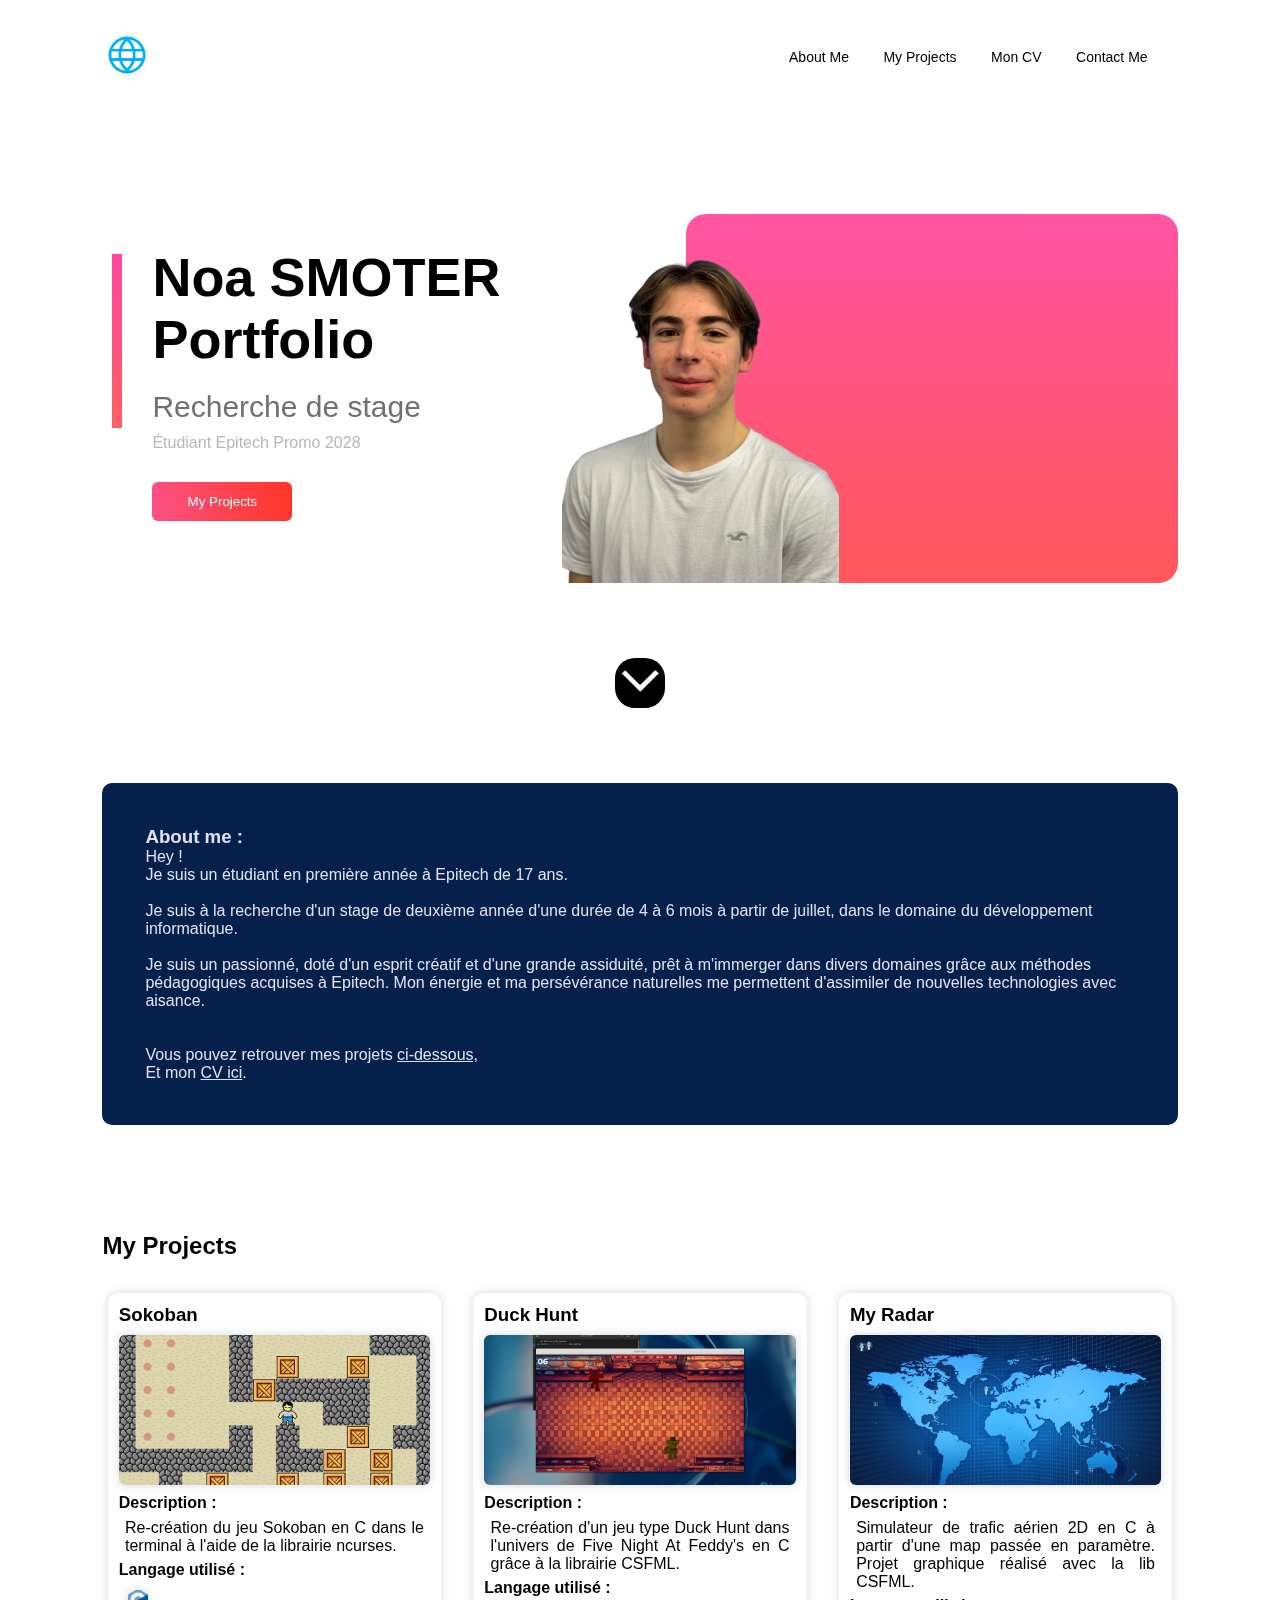
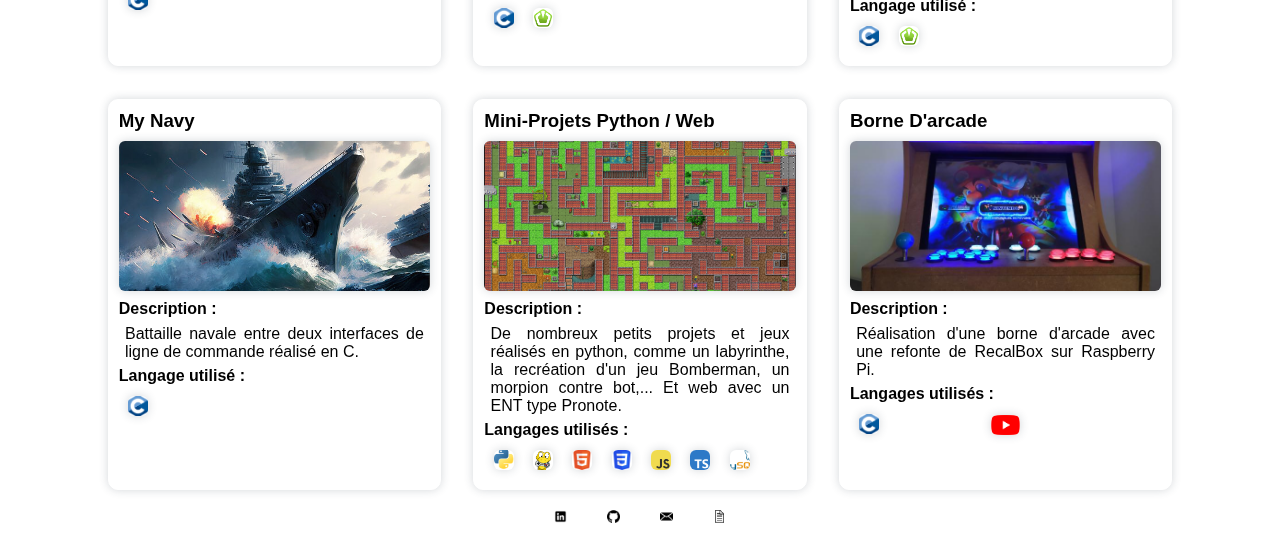
==== index.html @ a16a9218 "[Fix] - toggle onscroll" ====
<!DOCTYPE html>
<html lang="fr">
<head>
	<meta charset="utf-8">
    <link rel="icon" href="./assets/icons/icon.png">
    <title>Noa Smoter</title>
    <script src="./src/script.js" defer></script>
    <link rel="stylesheet" href="./src/style.css">
    <link rel="stylesheet" href="./src/projects.css" />
	<meta name="viewport" content="width=device-width, initial-scale=1">
</head>
<body onresize="resize()" onscroll="toggler()">
	<div class="container">
		<div class="navbar">
			<a href="index.html"><img src="./assets/icons/icon.png" class="icon" alt="icon logo nerzouille webpage"></a>
			<nav>
				<ul id="menu">
					<li><a href="#me" onclick="toggle()">About Me</a></li>
					<li><a href="#projects" onclick="toggle()">My Projects</a></li>
					<li><a href="./assets/ME/CV - Noa SMOTER.pdf" target="_blank">Mon CV</a></li>
					<li><a href="src/contact_me.html" onclick="toggle()">Contact Me</a></li>
				</ul>
			</nav>
			<img src="./assets/icons/menu.png" class="menu" id="icon-menu" alt="toggle menu icon" onclick="toggle()">
		</div>

		<div class="darker" id="dark" onclick="toggle()"></div>

		<div class="row">
			<div class="col-1" id="profile">
				<h2 class="name">Noa SMOTER<br>Portfolio</h2>
				<h3>Recherche de stage</h3>
				<p>Étudiant Epitech Promo 2028</p>
				<button type="button"><a href="#projects">My Projects </a><a href="#projects"><img src="./assets/arrow.png"></a></button>
			</div>
			<div class="col-2" id="my_pp">
        		<img src="./assets/ME/pp.png" alt="Noa Picture" class="profile_image" alt="Nerzouille Profile Picture">
        		<div class="color-rect"></div>
			</div>
		</div>

		<a href="#me" class="my_arrow"><img src="./assets/arrow.png"></a>

		<div class="about_me" id="me">
			<a href="#me"><h3>About me :</h3></a>
			<p>Hey !<br>Je suis un étudiant en première année à Epitech de 17 ans.
				<br><br>Je suis à la recherche d'un stage de deuxième année d'une durée de 4 à 6 mois à partir de juillet, dans le domaine du développement informatique.
				<br><br>Je suis un passionné, doté d'un esprit créatif et d'une grande assiduité, prêt à m'immerger dans divers domaines grâce aux méthodes pédagogiques acquises à Epitech.
				Mon énergie et ma persévérance naturelles me permettent d'assimiler de nouvelles technologies avec aisance. <br><br><br>Vous pouvez retrouver mes projets <a href="#projects" class="cv_dest">ci-dessous,</a>
				<br>Et mon <a href="./assets/ME/CV - Noa SMOTER.pdf" target="_blank" class="cv_dest">CV ici</a>.</a></p>
		</div>

		<a href="#projects"><h2>My Projects</h2></a>
		<div class="projects" id="projects">
			<div class="card">
				<h3>Sokoban</h3>
				<img src="./assets/sokoban.jpg" alt="image projet: nom projet" class="ext">
				<div class="card-info">
					<h4 class="wlang">Description :</h4>
					<p>Re-création du jeu Sokoban en C dans le terminal à l'aide de la librairie ncurses.</p>
					<h4 class="wlang">Langage utilisé :</h4>
					<div class="lang">
						<img src="./assets/icons/c.png">
						<a class="git" target="_blank" href="https://github.com/Nerzouille/my_navy"><img src="./assets/icons/git.png"></a>
					</div>
					<div class="lang">
					</div>
				</div>
			</div>
			<div class="card">
				<h3>Duck Hunt</h3>
				<img src="./assets/duck.png" alt="image projet: nom projet" class="ext">
				<div class="card-info">
					<h4 class="wlang">Description :</h4>
					<p>Re-création d'un jeu type Duck Hunt dans l'univers de Five Night At Feddy's en C grâce à la librairie CSFML.</p>
					<h4 class="wlang">Langage utilisé :</h4>
					<div class="lang">
						<img src="./assets/icons/c.png">
						<img src="./assets/icons/csfml.png">
						<a class="git" target="_blank" href="https://github.com/Nerzouille/my_navy"><img src="./assets/icons/git.png"></a>
					</div>
				</div>
			</div>
			<div class="card">
				<h3>My Radar</h3>
				<img src="./assets/planes.png" alt="image projet: nom projet" class="ext">
				<div class="card-info">
					<h4 class="wlang">Description :</h4>
					<p>Simulateur de trafic aérien 2D en C à partir d'une map passée en paramètre. Projet graphique réalisé avec la lib CSFML.</main></main></p>
					<h4 class="wlang">Langage utilisé :</h4>
					<div class="lang">
						<img src="./assets/icons/c.png">
						<img src="./assets/icons/csfml.png">
						<a class="git" target="_blank" href="https://github.com/Nerzouille/my_navy"><img src="./assets/icons/git.png"></a>
					</div>
				</div>
			</div>
			<div class="card">
				<h3>My Navy</h3>
				<img src="./assets/mynavy.jpg" alt="image projet: nom projet" class="ext">
				<div class="card-info">
					<h4 class="wlang">Description :</h4>
					<p>Battaille navale entre deux interfaces de ligne de commande réalisé en C.</p>
					<h4 class="wlang">Langage utilisé :</h4>
					<div class="lang">
						<img src="./assets/icons/c.png">
						<a class="git" target="_blank" href="https://github.com/Nerzouille/my_navy"><img src="./assets/icons/git.png"></a>
					</div>
				</div>
			</div>
			<div class="card">
				<h3>Mini-Projets Python / Web</h3>
				<img src="./assets/lab.png" alt="image projet: nom projet" class="ext">
				<div class="card-info">
					<h4 class="wlang">Description :</h4>
					<p>De nombreux petits projets et jeux réalisés en python, comme un labyrinthe, la recréation d'un jeu Bomberman, un morpion contre bot,...
						Et web avec un ENT type Pronote.</p>
					<h4 class="wlang">Langages utilisés :</h4>
					<div class="lang">
						<img src="./assets/icons/python.webp">
						<img src="./assets/icons/pyg.png">
						<img src="./assets/icons/html.png">
						<img src="./assets/icons/css.png">
						<img src="./assets/icons/js.png">
						<img src="./assets/icons/ts.png">
						<img src="./assets/icons/msql.png">
					</div>
				</div>
			</div>
			<div class="card">
				<h3>Borne D'arcade</h3>
				<img src="./assets/bb2.png" alt="image projet: nom projet" class="ext">
				<div class="card-info">
					<h4 class="wlang">Description :</h4>
					<p>Réalisation d'une borne d'arcade avec une refonte de RecalBox sur Raspberry Pi.</p>
					<h4 class="wlang">Langages utilisés :</h4>
					<div class="lang">
						<img src="./assets/icons/c.png">
					</div>
					<div class="vid">
						<a target="_blank" href="https://youtu.be/u73D7V7Uk58"><img class="vidlink" src="./assets/icons/ytb.png"></a>
					</div>
				</div>
			</div>
		</div>


		<div class="links">
			<a href="https://www.linkedin.com/in/noa-smoter/" target="_blank"><img src="./assets/icons/in.png" alt="linkedin icon"></a>
			<a href="https://github.com/Nerzouille" target="_blank"><img src="./assets/icons/git.png" alt="github icon"></a>
			<a href="mailto:noa.smoter@epitech.eu"><img src="./assets/icons/email.png" alt="email icon"></a>
			<a href="./assets/ME/CV - Noa SMOTER.pdf" target="_blank"><img src="./assets/icons/doc.png" alt="cv icon"></a>
		</div>
	</div>
</body>
</html>
---- src/style.css ----
* {
    margin: 0;
    padding: 0;
    font-family: Arial,sans-serif;
    scroll-behavior: smooth;
}

.container {
    width: 100%;
    min-height: 100vh;
    padding-left: 8%;
    padding-right: 8%;
    box-sizing: border-box;
    overflow: hidden;
}

.navbar {
    width: 100%;
    display: flex;
    align-items: center;
}

.icon {
    width: 50px;
    cursor: pointer;
    margin: 30px 0;
}
.menu {
    width: 25px;
    cursor: pointer;
    display: none;
}

nav {
    flex-grow: 1;
    text-align: right;
}
nav ul li {
    list-style: none;
    display: inline-block;
    margin-right: 30px;
}
nav ul li a {
    text-decoration: none;
    color : #000;
    font-size: 14px;
}
nav ul li a:hover {
    color : #ff5ea2;
}

.row {
    display: flex;
    justify-content: space-between;
    align-items: center;
    margin: 100px 0 50px;
}

.col-1 {
    flex-basis: 40%;
    position: relative;
    margin-left: 50px;
}
.col-1 h2 {
    font-size: 54px;
}
.col-1 h3 {
    font-size: 30px;
    color: #707070;
    font-weight: 100;
    margin: 20px 0 10px;
}
.col-1 p {
    font-size: 16px;
    color: #b7b7b7;
    font-weight: 100;
}
button {
    margin: 30px 0;
    width: 140px;
    border: 0;
    padding: 12px 12px;
    outline: none;
    color: #fff;
    background: linear-gradient(to right, #fb5283, #ff3527);
    border-radius: 6px;
    cursor: pointer;
    transition: width 0.25s;
}
button a {
    color: #fff;
    text-decoration: none;
}
button a:hover {
    color: #fff;
    text-decoration: none;
}
button img{
    height: 15px;
    display: none;
}
button:hover img {
    display: block;
}
button:hover {
    width: 170px;
    display: flex;
    align-items: center;
    justify-content: space-between;
}
.col-1::after {
    content: '';
    width: 10px;
    height: 57%;
    background: linear-gradient(#ff469f, #ff6062);
    position: absolute;
    left: -40px;
    top: 8px;
}

.col-2 {
    position: relative;
    flex-basis: 60%;
    display: flex;
    align-items: center;
}

.col-2 .profile_image{
    max-height: 30%;
    max-width: 45%;
}
.color-rect {
    position: absolute;
    right: 0;
    top: 0;
    background: linear-gradient(#ff54a2, #ff575a);
    border-radius: 20px;
    height: 100%;
    width: 80%;
    z-index: -1;
}

.my_arrow img {
    display: block;
    margin: 75px auto;
    height: 50px;
    width: 50px;
    background: fixed 100px black;
    border-radius: 20px;
}

.links img {
    height: 13px;
    margin: 20px;
    cursor: pointer;
}

.links {
    display: flex;
    justify-content: center;
}

.about_me {
    margin: 3% 0 10% 0;
    padding: 4%;
    border-radius: 10px;
    background-color: #05204A;
    color: #E1E2EF;
}
.about_me a {
    color: #E1E2EF;
}
.cv_dest {
    text-decoration: underline;
}
.cv_dest:hover {
    color: #fb5283;
}


#dark {
    position: fixed;
    min-height: 100%;
    width: 100%;
    opacity: 78%;
    top: 75px;
    right: 0;
    z-index: -10;
    transition: 0.25s;
}

@media screen and (max-width: 700px) {

    .navbar {
        width: 100%;
        display: flex;
        align-items: center;
    }

    .icon {
        width: 40px;
    }

    nav {
        text-align: left;
    }
    nav ul {
        min-height: 100%;
        width: 100%;
        background: linear-gradient(#fc0a7e, #ff575a);
        position: fixed;
        top: 75px;
        right: 0;
        z-index: 15;
    }
    nav ul li {
        display:flex;
        margin-top: 10px;
        margin-left: 5%;
        margin-bottom: 10px;
    }
    nav ul li a {
        color: #fff;
    }
    .menu {
        display: block;
    }
    #menu {
        overflow: hidden;
        transition: 0.25s;
    }

    .row {
        flex-direction: column-reverse;
        margin: 50px 0;
    }

    .col-2 {
        flex-direction: column;
        flex-basis: 100%;
        margin-bottom: 50px;
    }
    .col-2 .profile_image {
        max-width: 60%;
    }
    .color-rect {
        top: 10%;
        border-radius: 15px;
        height: 68%;
        width: 150%;
        transform: translateX(75px);
    }


    .my_arrow{
        display: none;
    }
    .about_me {
        margin-top: 80px;
        margin-bottom: 60px;
    }
}
---- src/projects.css ----
.projects {
    display: flex;
    flex-wrap: wrap;
    justify-content: center;
    gap: 3%;
}

a {
    color: black;
    text-decoration: none;
}

.card {
    margin-top: 3%;
    min-width: 200px;
    width: 31%;
    background-color: #FFFFFF;
    border: 1px solid #FFFFFF;
    padding: 10px;
    text-align: justify;
    text-justify: auto;
    border-radius: 10px;
    box-sizing: border-box;
    box-shadow: 0 0 10px rgba(39, 57, 70, 0.2);
}

.card img {
    display: block;
    margin-left: auto;
    margin-right: auto;
    margin-top: 3%;
    margin-bottom: 3%;
    object-fit: cover;
    width: 100%;
    height: 150px;
    border-radius: 6px;
    box-shadow: 0 0 10px rgba(39, 57, 70, 0.2);
    transition: 0.25s;
}

.card p {
    margin: 2%;
}

.card:hover .ext {
    border-radius: 0;
    height: 165px;
    /* width: 90%; */
}

h4 {
    margin-top: 2px;
}

.lang {
    margin-top: 2px;
    display: flex;
    flex-wrap: wrap;
}

.lang img {
    display: flex;
    width: 20px;
    height: 20px;
    margin-left: 3%;
    margin-right: 10px;
}

.git {
    opacity: 0;
    margin-top: auto;
    margin-right: 3%;
    margin-left: auto;
    margin-bottom: auto;
    transition: 0.25s;
}

.YT {
    margin-top: 10px;
}

.vid .vidlink {
    margin-top: 2px;
    justify-content: flex-start;
    aspect-ratio: auto;
    height: 20px;
    width: auto;
    transform: translateY(-30px);
}

.card:hover .git {
    display: flex;
    opacity: 100%;
}

.card:hover .vid .vidlink {
    height: 40px;
    transform: translateY(0px);
}

@media screen and (max-width: 700px) {

    .card {
        width: 100%;
        padding: 20px   ;
    }

    .git {
        opacity: 100%;
    }
}
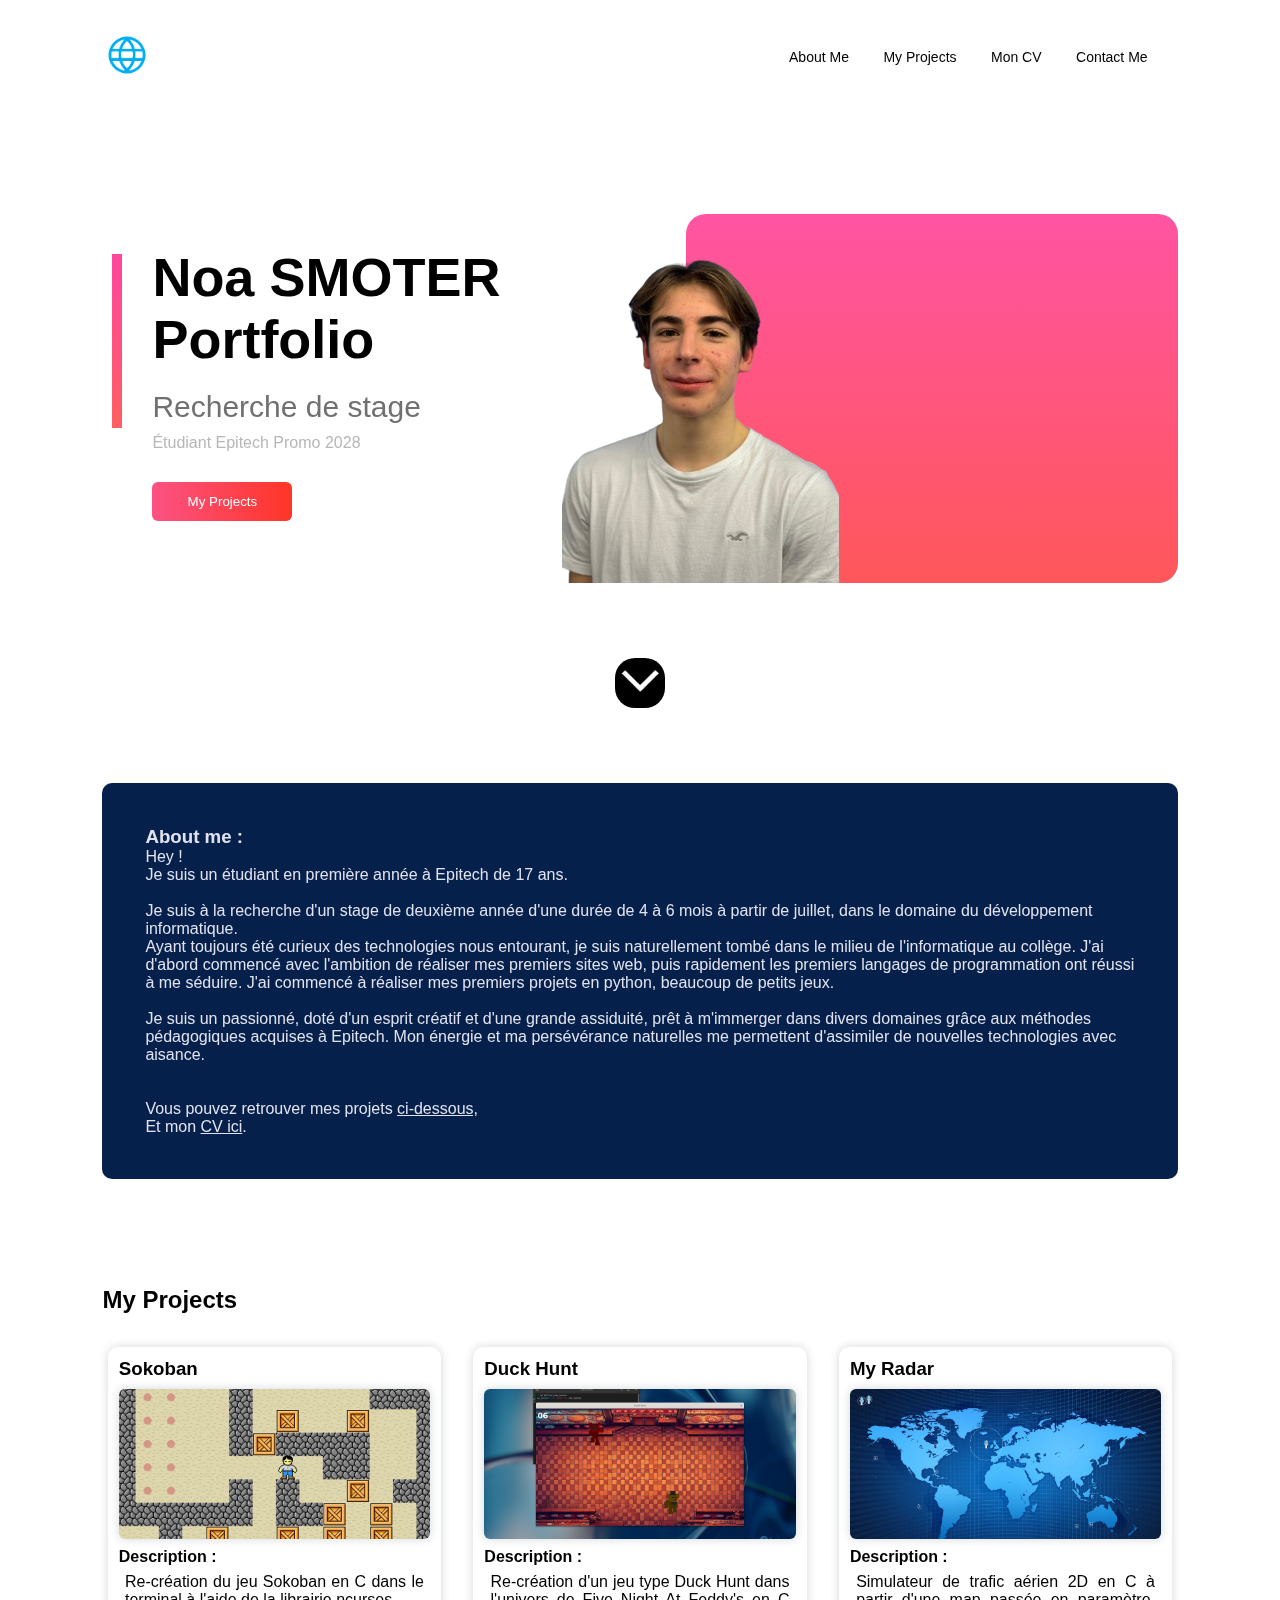
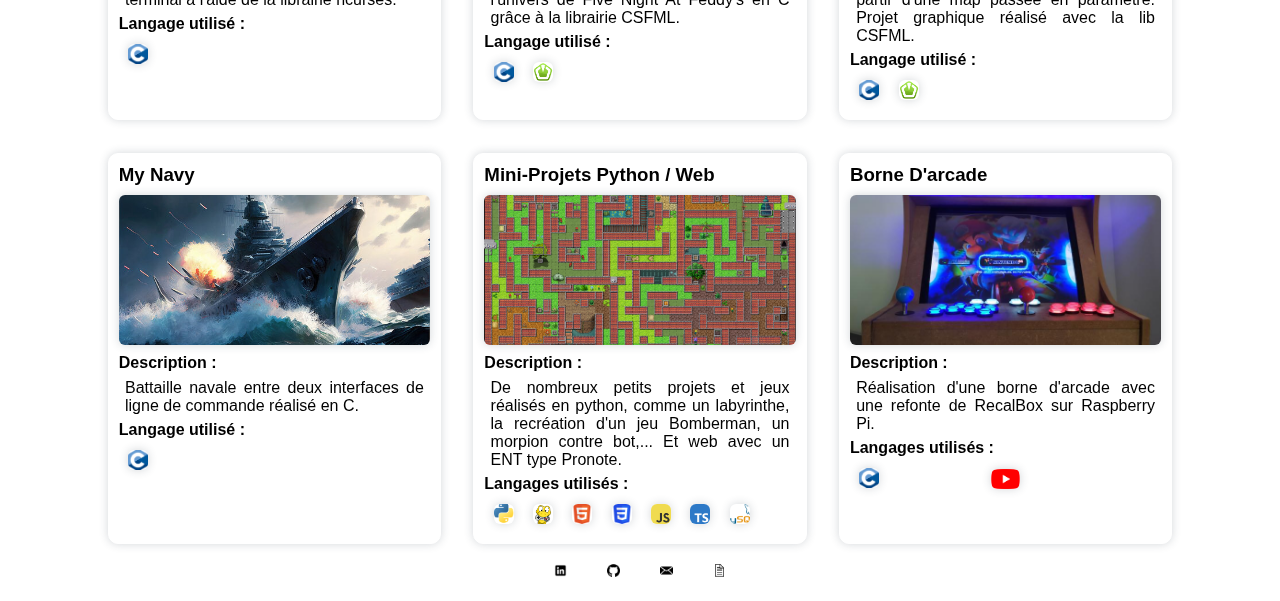
==== commit 788c7850: "Update about me.html" ====
--- a/index.html
+++ b/index.html
@@ -15,10 +15,10 @@
 			<a href="index.html"><img src="./assets/icons/icon.png" class="icon" alt="icon logo nerzouille webpage"></a>
 			<nav>
 				<ul id="menu">
-					<li><a href="#me" onclick="toggle()">About Me</a></li>
-					<li><a href="#projects" onclick="toggle()">My Projects</a></li>
+					<li><a href="#me" onclick="toggler()">About Me</a></li>
+					<li><a href="#projects" onclick="toggler()">My Projects</a></li>
 					<li><a href="./assets/ME/CV - Noa SMOTER.pdf" target="_blank">Mon CV</a></li>
-					<li><a href="src/contact_me.html" onclick="toggle()">Contact Me</a></li>
+					<li><a href="src/contact_me.html" onclick="toggler()">Contact Me</a></li>
 				</ul>
 			</nav>
 			<img src="./assets/icons/menu.png" class="menu" id="icon-menu" alt="toggle menu icon" onclick="toggle()">
@@ -45,6 +45,8 @@
 			<a href="#me"><h3>About me :</h3></a>
 			<p>Hey !<br>Je suis un étudiant en première année à Epitech de 17 ans.
 				<br><br>Je suis à la recherche d'un stage de deuxième année d'une durée de 4 à 6 mois à partir de juillet, dans le domaine du développement informatique.
+				<br>Ayant toujours été curieux des technologies nous entourant, je suis naturellement tombé dans le milieu de l'informatique au collège. J'ai d'abord commencé avec l'ambition de réaliser mes premiers sites web,
+				 puis rapidement les premiers langages de programmation ont réussi à me séduire. J'ai commencé à réaliser mes premiers projets en python, beaucoup de petits jeux.
 				<br><br>Je suis un passionné, doté d'un esprit créatif et d'une grande assiduité, prêt à m'immerger dans divers domaines grâce aux méthodes pédagogiques acquises à Epitech.
 				Mon énergie et ma persévérance naturelles me permettent d'assimiler de nouvelles technologies avec aisance. <br><br><br>Vous pouvez retrouver mes projets <a href="#projects" class="cv_dest">ci-dessous,</a>
 				<br>Et mon <a href="./assets/ME/CV - Noa SMOTER.pdf" target="_blank" class="cv_dest">CV ici</a>.</a></p>
@@ -61,7 +63,7 @@
 					<h4 class="wlang">Langage utilisé :</h4>
 					<div class="lang">
 						<img src="./assets/icons/c.png">
-						<a class="git" target="_blank" href="https://github.com/Nerzouille/my_navy"><img src="./assets/icons/git.png"></a>
+						<a class="git" target="_blank" href="https://github.com/Nerzouille/my_sokoban"><img src="./assets/icons/git.png"></a>
 					</div>
 					<div class="lang">
 					</div>
@@ -77,7 +79,7 @@
 					<div class="lang">
 						<img src="./assets/icons/c.png">
 						<img src="./assets/icons/csfml.png">
-						<a class="git" target="_blank" href="https://github.com/Nerzouille/my_navy"><img src="./assets/icons/git.png"></a>
+						<a class="git" target="_blank" href="https://github.com/Nerzouille/my_hunter"><img src="./assets/icons/git.png"></a>
 					</div>
 				</div>
 			</div>
@@ -91,7 +93,7 @@
 					<div class="lang">
 						<img src="./assets/icons/c.png">
 						<img src="./assets/icons/csfml.png">
-						<a class="git" target="_blank" href="https://github.com/Nerzouille/my_navy"><img src="./assets/icons/git.png"></a>
+						<a class="git" target="_blank" href="https://github.com/Nerzouille/my_radar"><img src="./assets/icons/git.png"></a>
 					</div>
 				</div>
 			</div>
@@ -153,4 +155,4 @@
 		</div>
 	</div>
 </body>
-</html>+</html>
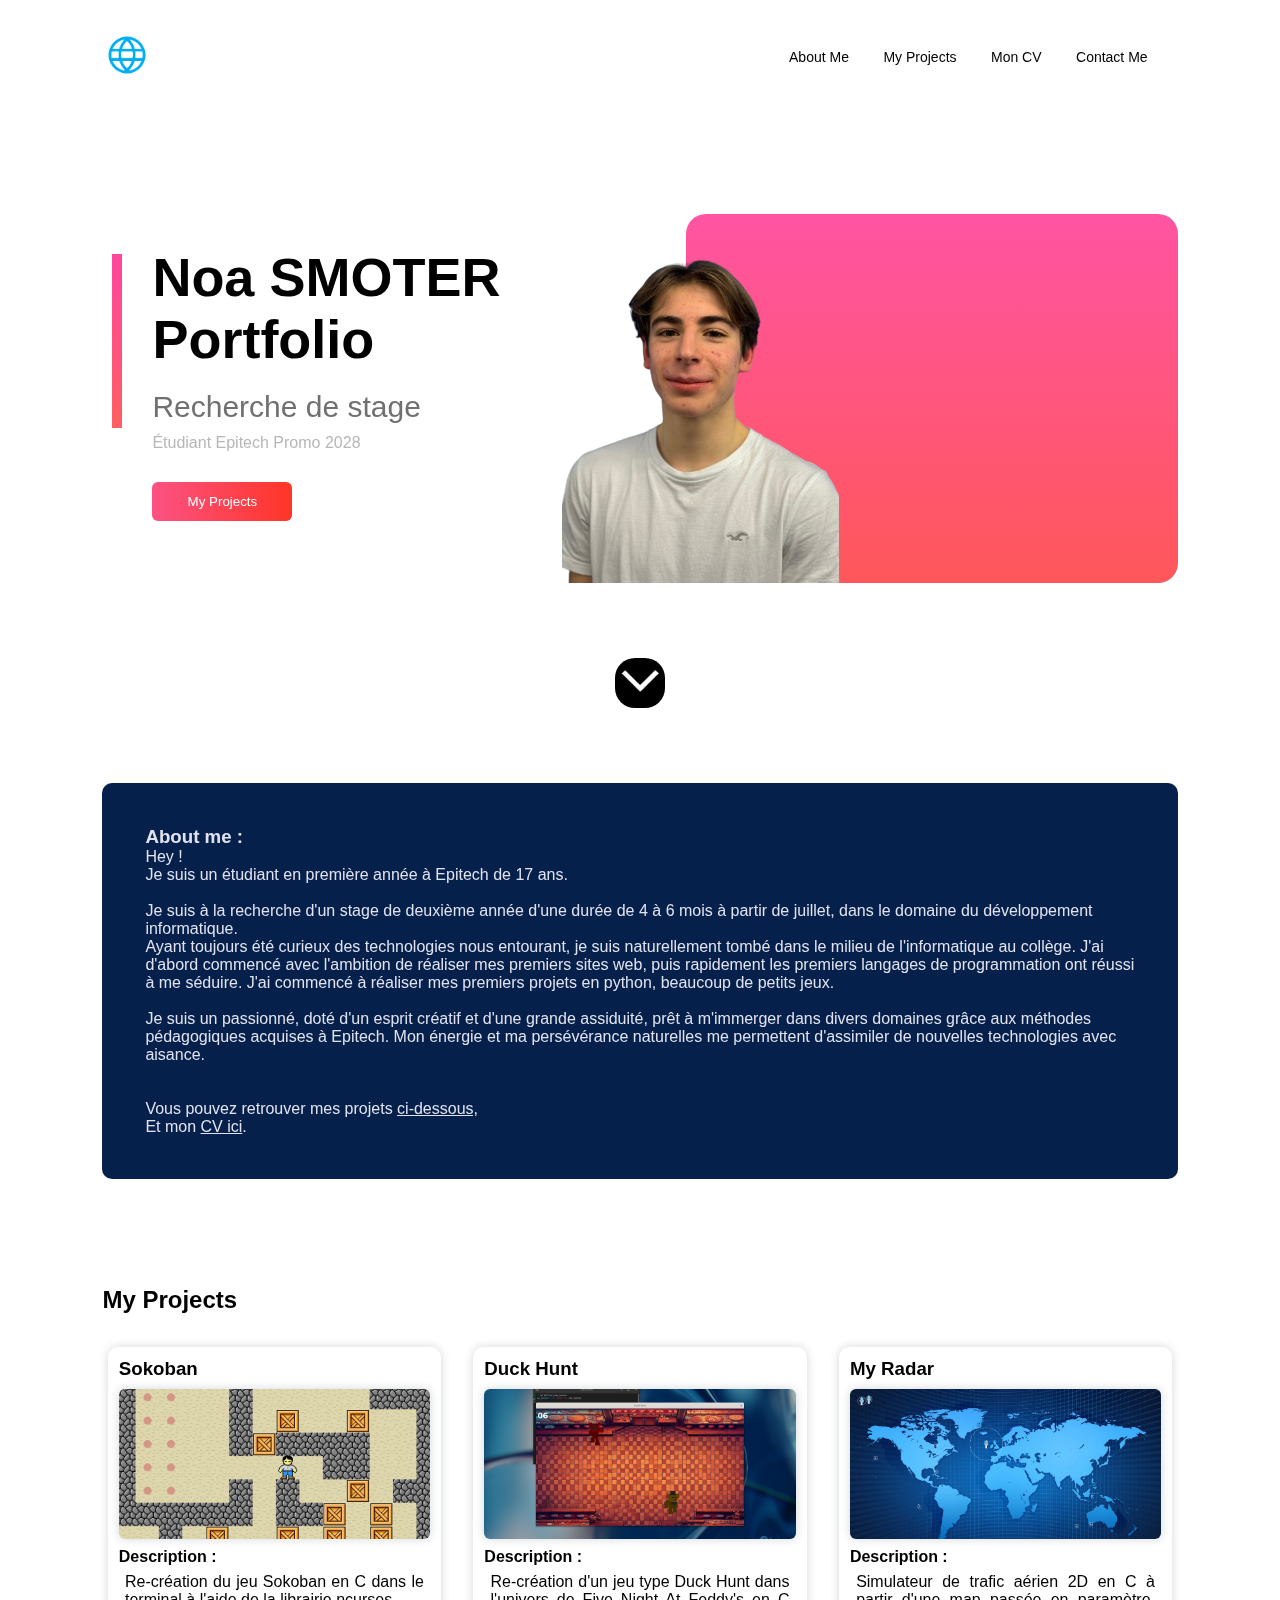
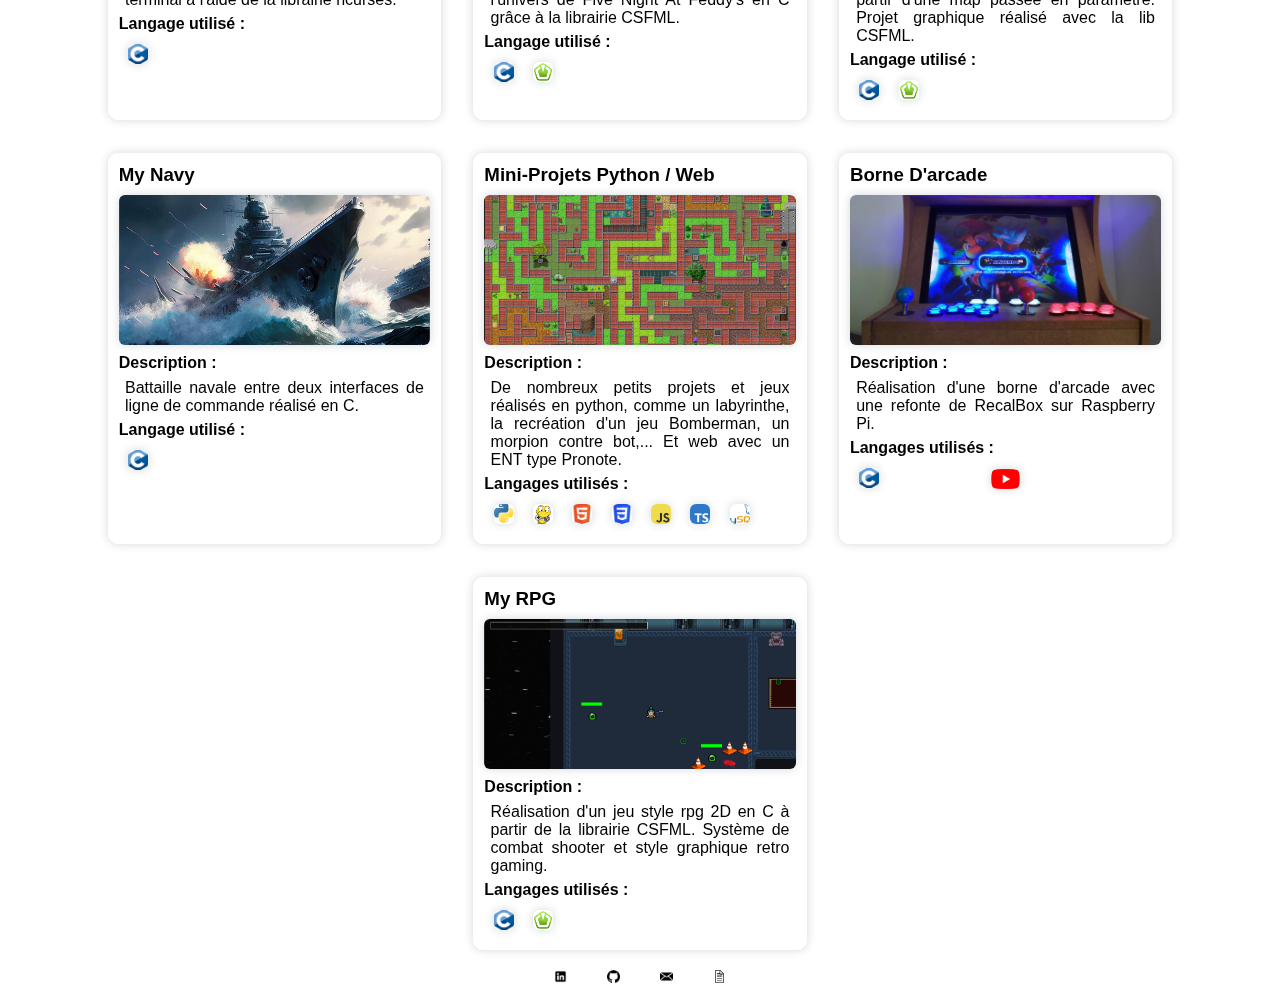
==== commit a73362ee: "[ADD] - my_rpg" ====
--- a/index.html
+++ b/index.html
@@ -131,7 +131,7 @@
 			</div>
 			<div class="card">
 				<h3>Borne D'arcade</h3>
-				<img src="./assets/bb2.png" alt="image projet: nom projet" class="ext">
+				<img src="./assets/bb2.png" alt="image projet: bekaboxe" class="ext">
 				<div class="card-info">
 					<h4 class="wlang">Description :</h4>
 					<p>Réalisation d'une borne d'arcade avec une refonte de RecalBox sur Raspberry Pi.</p>
@@ -141,6 +141,20 @@
 					</div>
 					<div class="vid">
 						<a target="_blank" href="https://youtu.be/u73D7V7Uk58"><img class="vidlink" src="./assets/icons/ytb.png"></a>
+					</div>
+				</div>
+			</div>
+			<div class="card">
+				<h3>My RPG</h3>
+				<img src="./assets/my_rpg.png" alt="image projet: my_rpg" class="ext">
+				<div class="card-info">
+					<h4 class="wlang">Description :</h4>
+					<p>Réalisation d'un jeu style rpg 2D en C à partir de la librairie CSFML. Système de combat shooter et style graphique retro gaming.</p>
+					<h4 class="wlang">Langages utilisés :</h4>
+					<div class="lang">
+						<img src="./assets/icons/c.png">
+						<img src="./assets/icons/csfml.png">
+						<a class="git" target="_blank" href="https://github.com/Nerzouille/my_rpg"><img src="./assets/icons/git.png"></a>
 					</div>
 				</div>
 			</div>
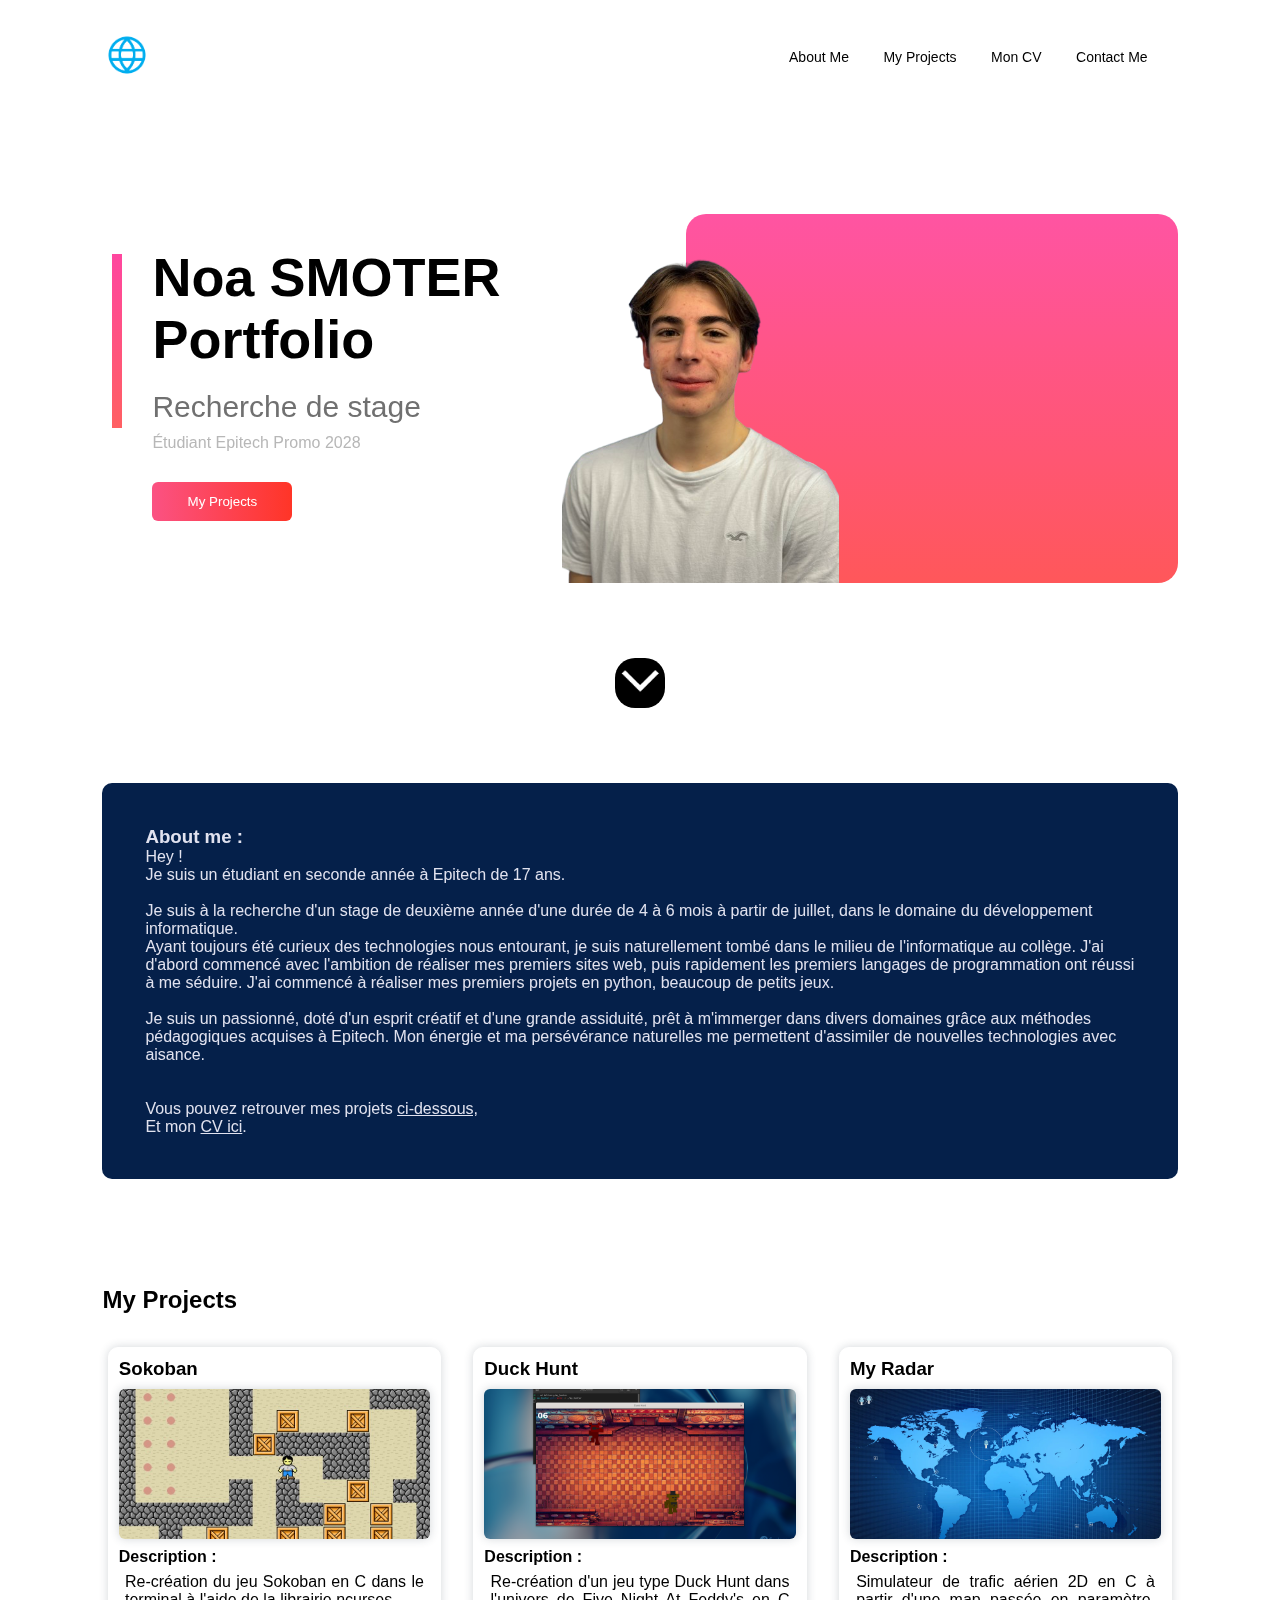
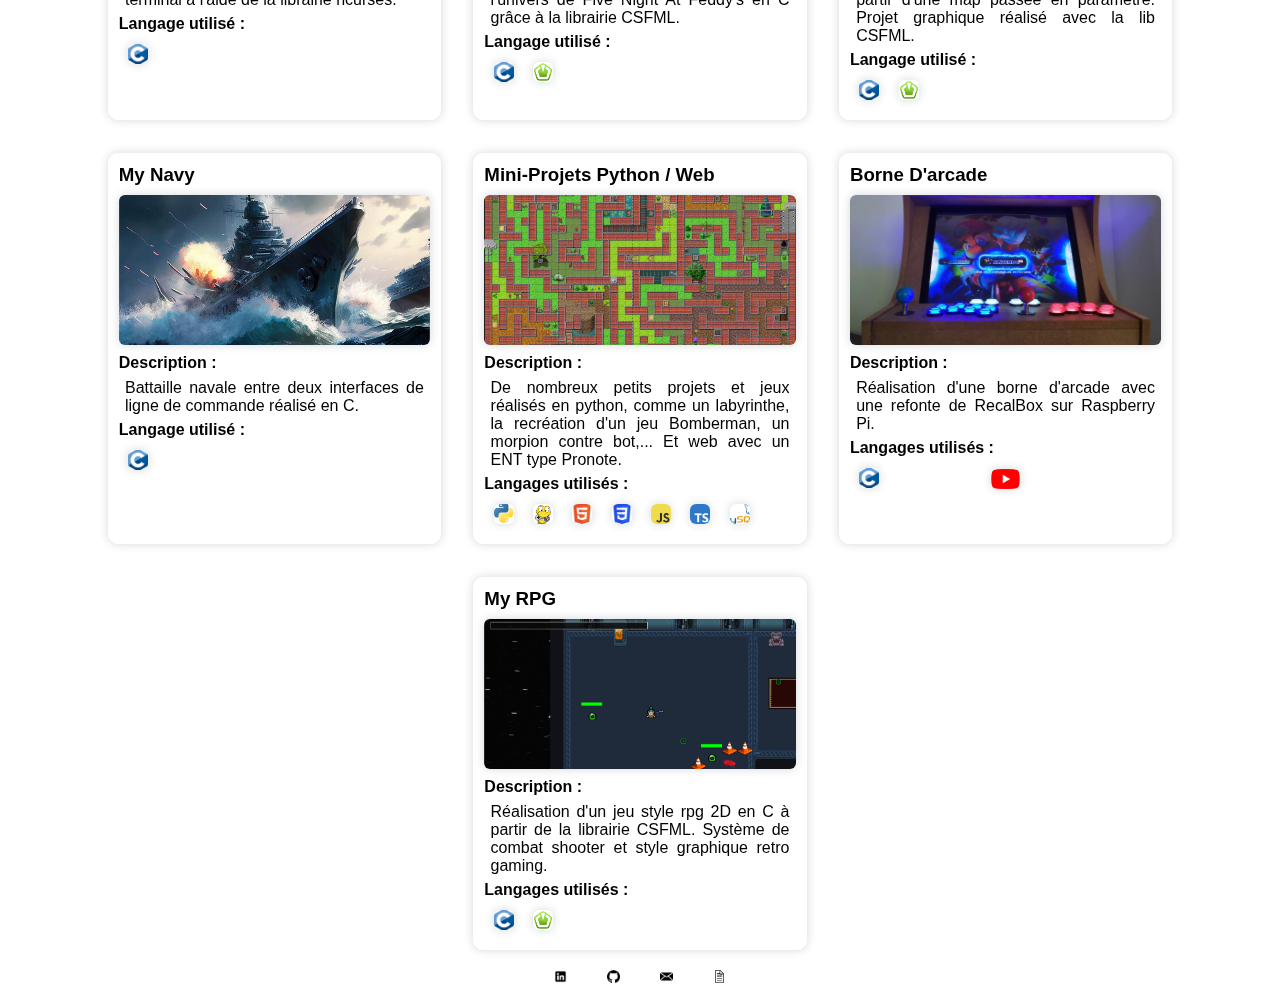
==== commit d4c58882: "[ADD] - my_rpg" ====
--- a/index.html
+++ b/index.html
@@ -43,7 +43,7 @@
 
 		<div class="about_me" id="me">
 			<a href="#me"><h3>About me :</h3></a>
-			<p>Hey !<br>Je suis un étudiant en première année à Epitech de 17 ans.
+			<p>Hey !<br>Je suis un étudiant en seconde année à Epitech de 17 ans.
 				<br><br>Je suis à la recherche d'un stage de deuxième année d'une durée de 4 à 6 mois à partir de juillet, dans le domaine du développement informatique.
 				<br>Ayant toujours été curieux des technologies nous entourant, je suis naturellement tombé dans le milieu de l'informatique au collège. J'ai d'abord commencé avec l'ambition de réaliser mes premiers sites web,
 				 puis rapidement les premiers langages de programmation ont réussi à me séduire. J'ai commencé à réaliser mes premiers projets en python, beaucoup de petits jeux.
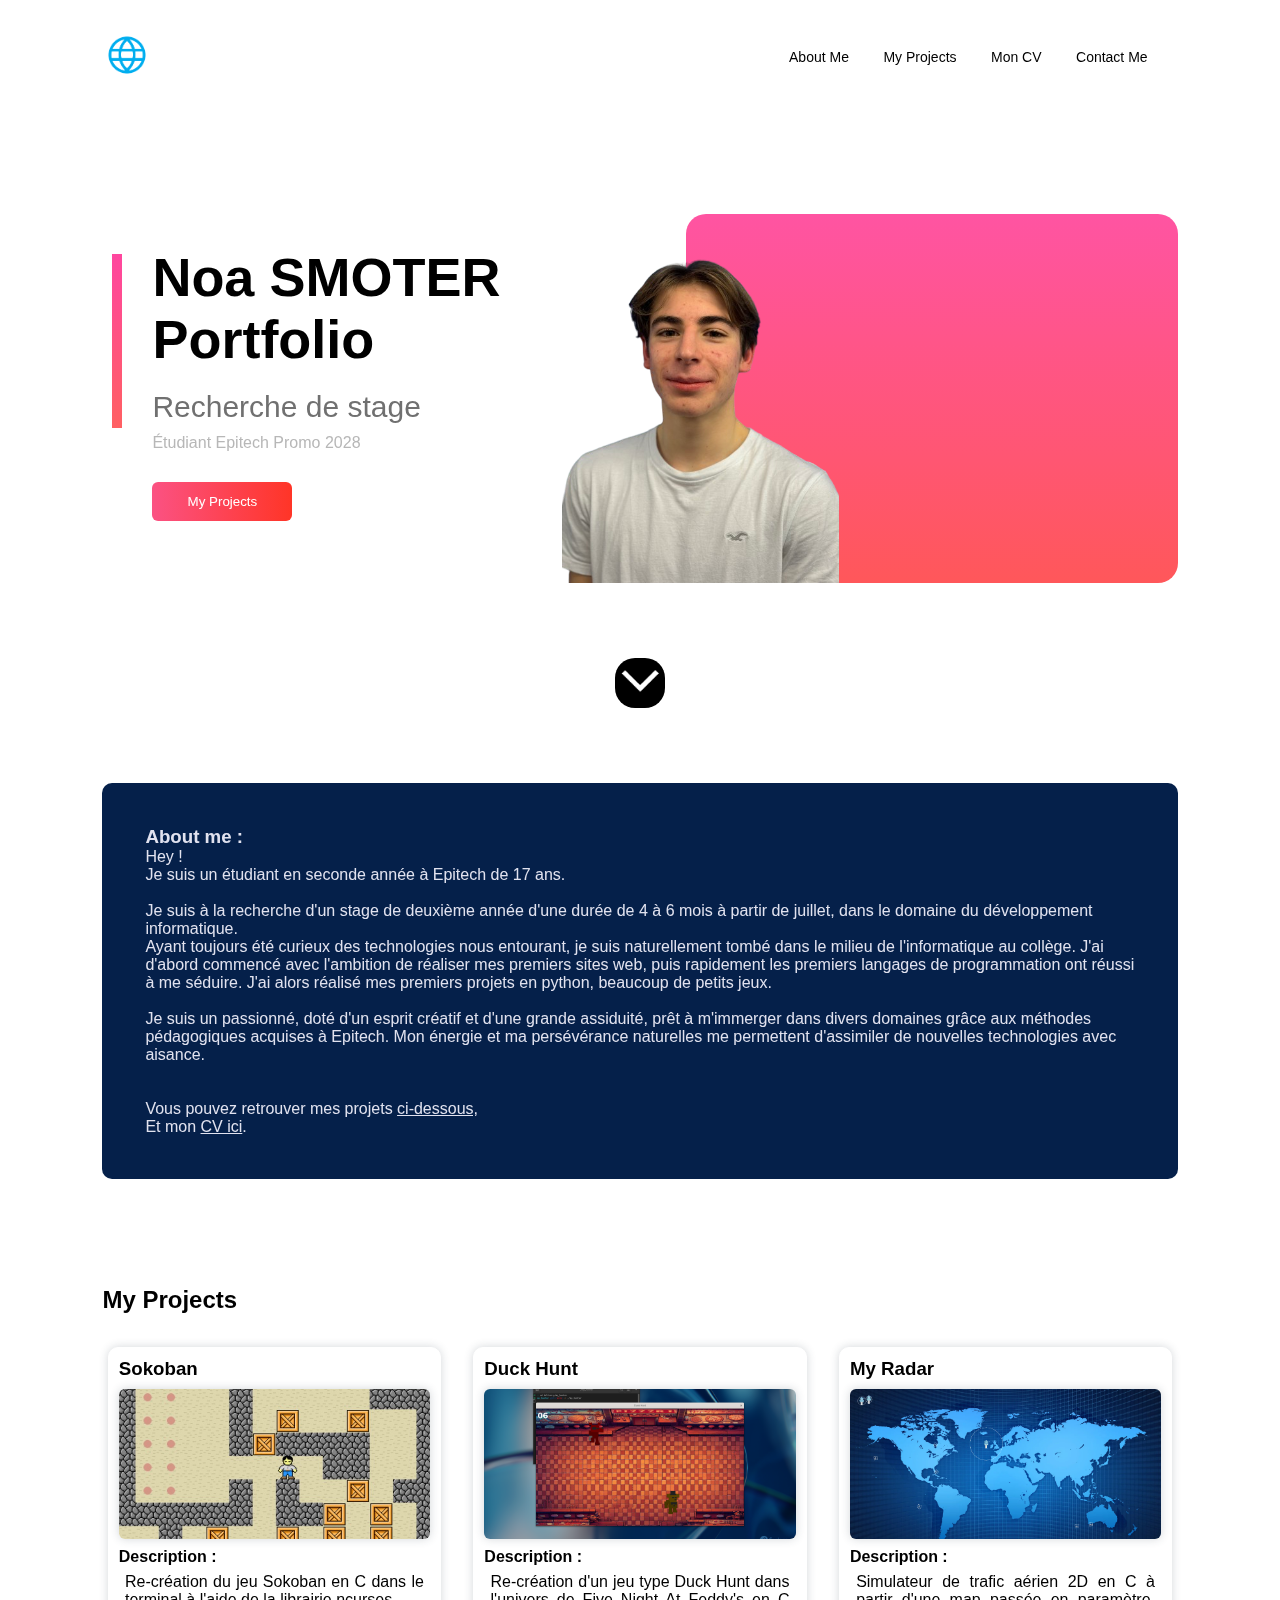
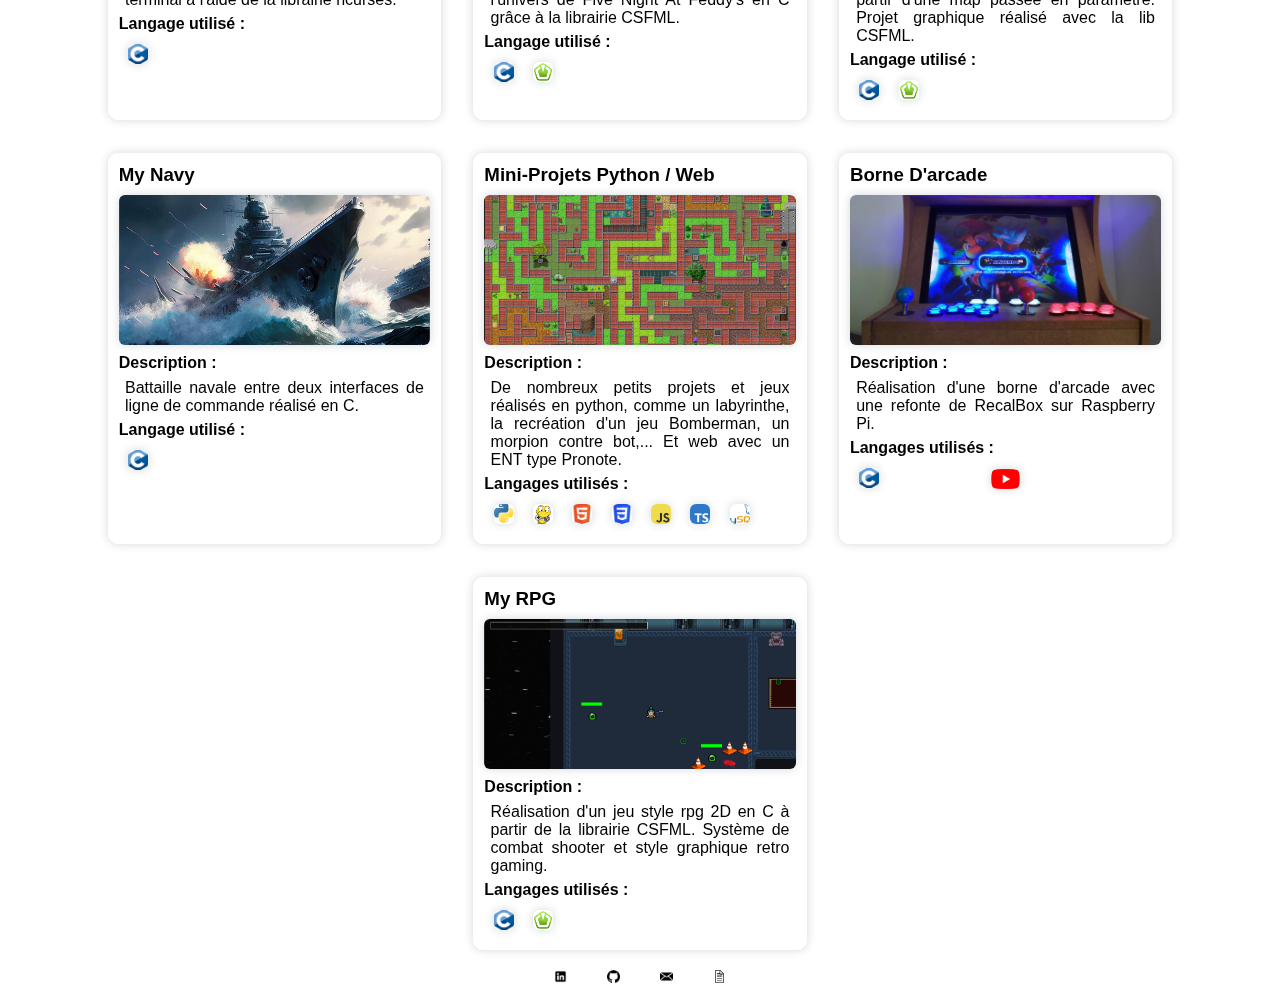
==== commit 81c552e0: "[FIX] - about me" ====
--- a/index.html
+++ b/index.html
@@ -46,7 +46,7 @@
 			<p>Hey !<br>Je suis un étudiant en seconde année à Epitech de 17 ans.
 				<br><br>Je suis à la recherche d'un stage de deuxième année d'une durée de 4 à 6 mois à partir de juillet, dans le domaine du développement informatique.
 				<br>Ayant toujours été curieux des technologies nous entourant, je suis naturellement tombé dans le milieu de l'informatique au collège. J'ai d'abord commencé avec l'ambition de réaliser mes premiers sites web,
-				 puis rapidement les premiers langages de programmation ont réussi à me séduire. J'ai commencé à réaliser mes premiers projets en python, beaucoup de petits jeux.
+				 puis rapidement les premiers langages de programmation ont réussi à me séduire. J'ai alors réalisé mes premiers projets en python, beaucoup de petits jeux.
 				<br><br>Je suis un passionné, doté d'un esprit créatif et d'une grande assiduité, prêt à m'immerger dans divers domaines grâce aux méthodes pédagogiques acquises à Epitech.
 				Mon énergie et ma persévérance naturelles me permettent d'assimiler de nouvelles technologies avec aisance. <br><br><br>Vous pouvez retrouver mes projets <a href="#projects" class="cv_dest">ci-dessous,</a>
 				<br>Et mon <a href="./assets/ME/CV - Noa SMOTER.pdf" target="_blank" class="cv_dest">CV ici</a>.</a></p>
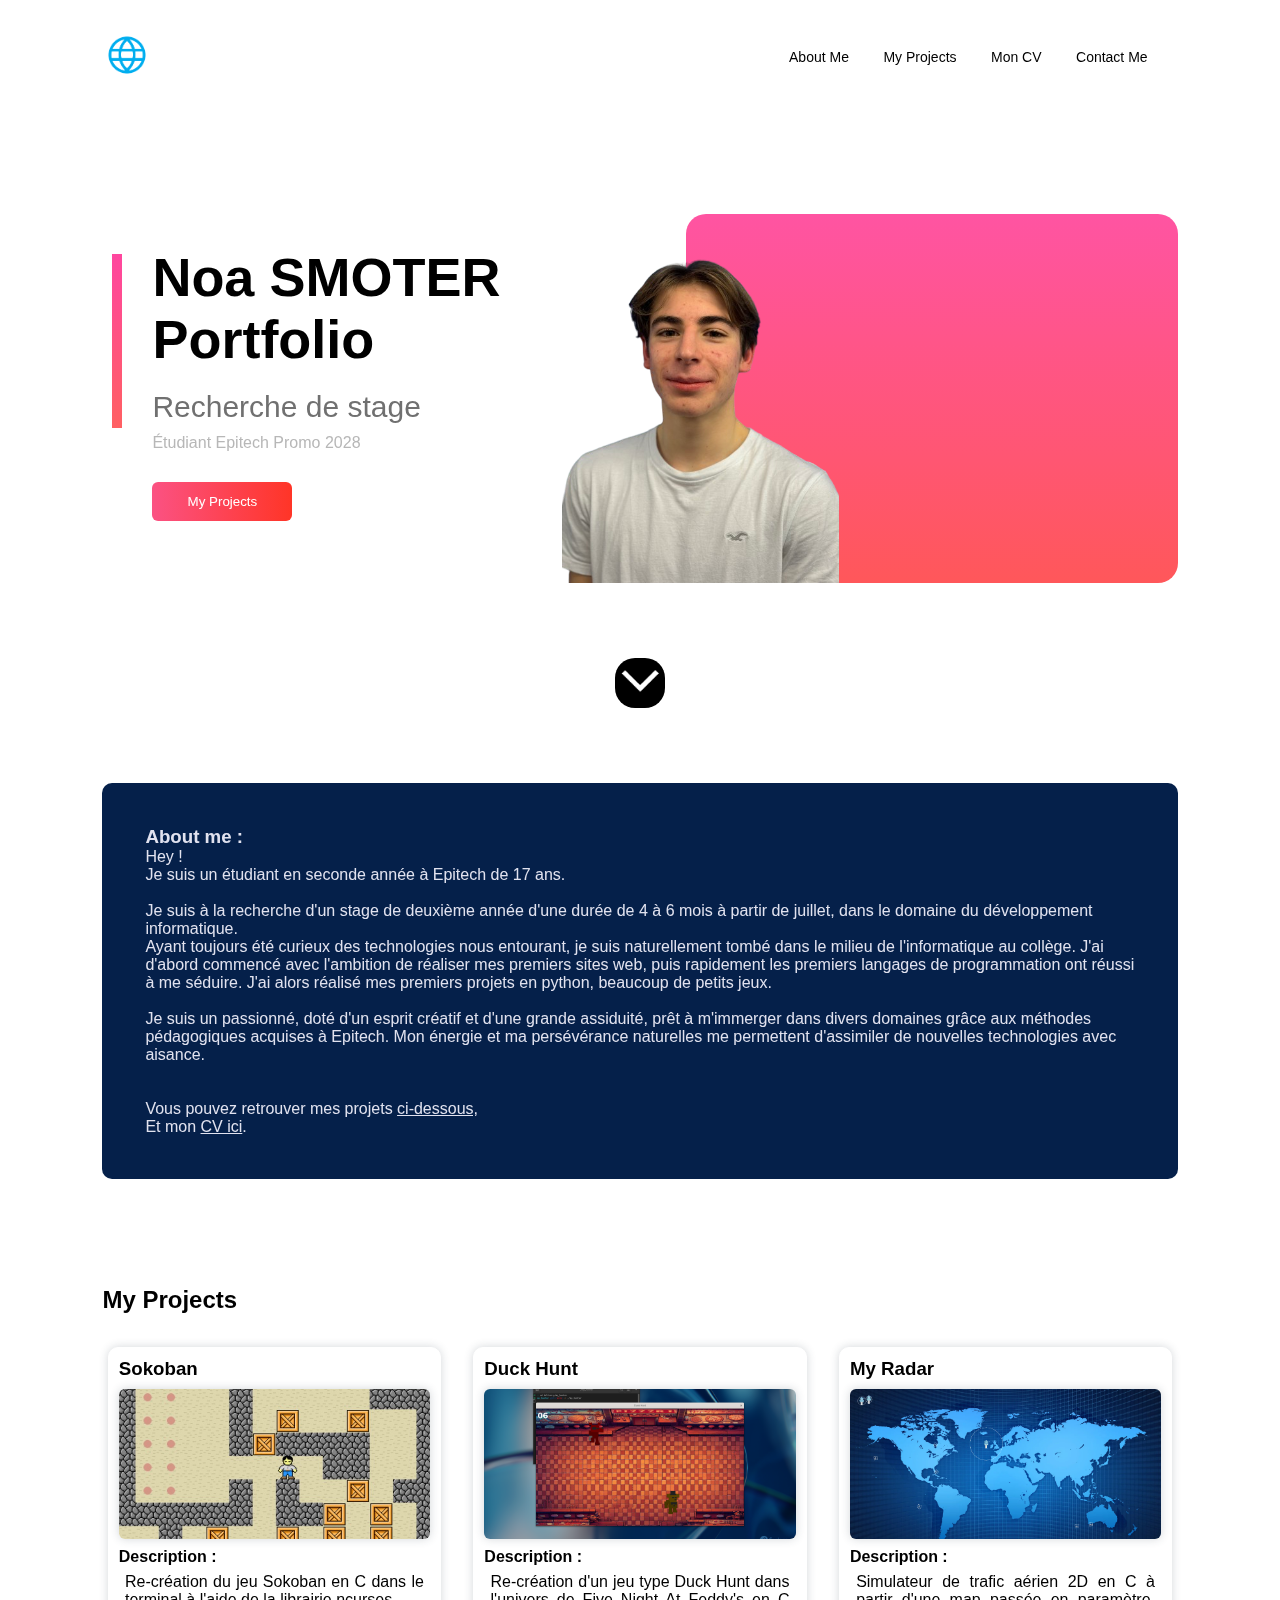
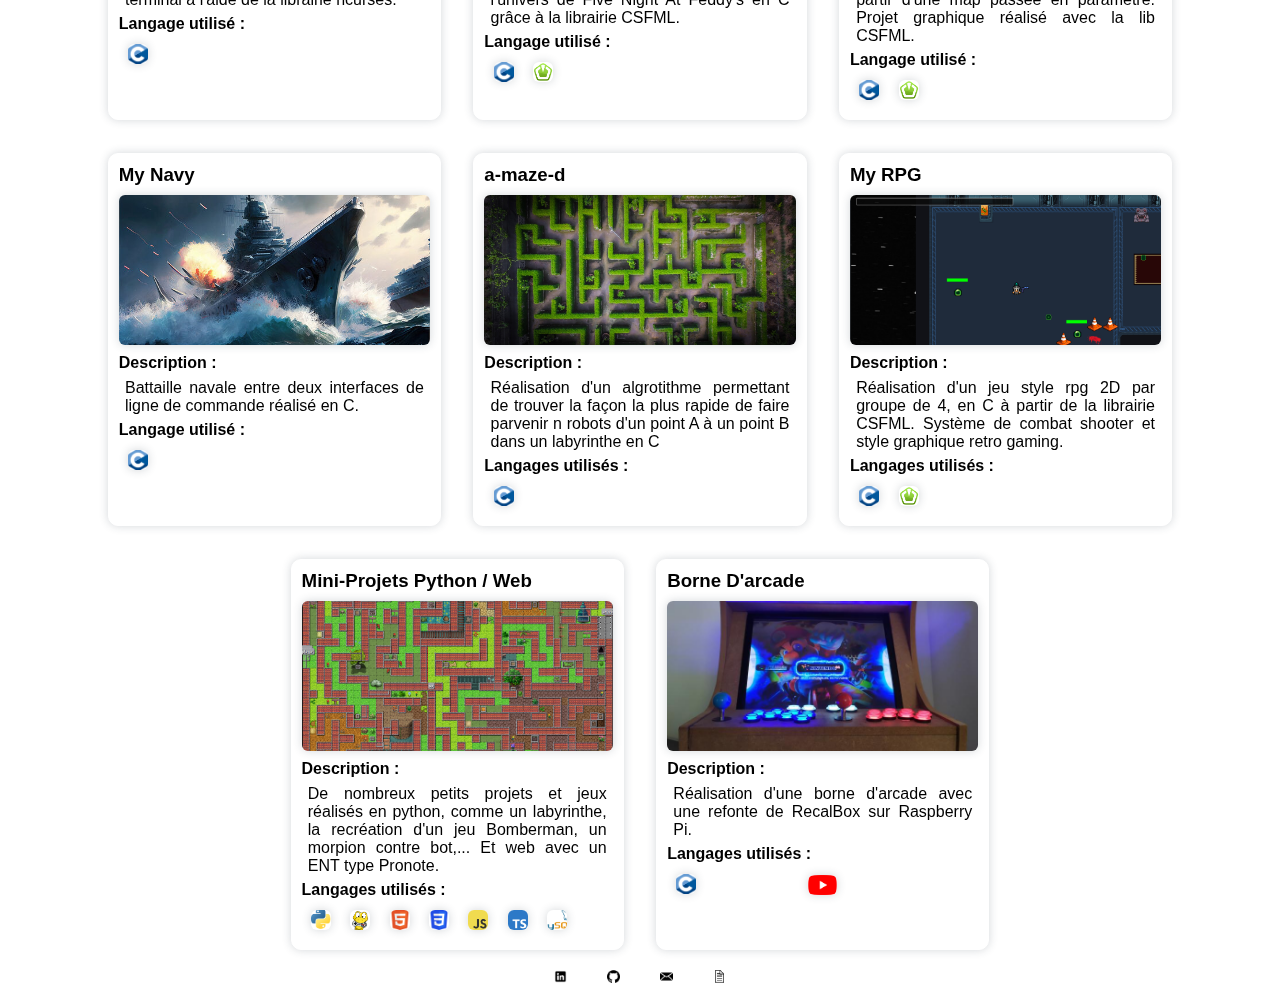
==== commit 0adcd1a9: "[ADD] - amazed" ====
--- a/index.html
+++ b/index.html
@@ -111,6 +111,33 @@
 				</div>
 			</div>
 			<div class="card">
+				<h3>a-maze-d</h3>
+				<img src="./assets/laby.jpg" alt="image projet: my_rpg" class="ext">
+				<div class="card-info">
+					<h4 class="wlang">Description :</h4>
+					<p>Réalisation d'un algrotithme permettant de trouver la façon la plus rapide de faire parvenir n robots d'un point A à un point B dans un labyrinthe en C</p>
+					<h4 class="wlang">Langages utilisés :</h4>
+					<div class="lang">
+						<img src="./assets/icons/c.png">
+						<a class="git" target="_blank" href="https://github.com/Nerzouille/amazed"><img src="./assets/icons/git.png"></a>
+					</div>
+				</div>
+			</div>
+			<div class="card">
+				<h3>My RPG</h3>
+				<img src="./assets/my_rpg.png" alt="image projet: my_rpg" class="ext">
+				<div class="card-info">
+					<h4 class="wlang">Description :</h4>
+					<p>Réalisation d'un jeu style rpg 2D par groupe de 4, en C à partir de la librairie CSFML. Système de combat shooter et style graphique retro gaming.</p>
+					<h4 class="wlang">Langages utilisés :</h4>
+					<div class="lang">
+						<img src="./assets/icons/c.png">
+						<img src="./assets/icons/csfml.png">
+						<a class="git" target="_blank" href="https://github.com/Nerzouille/my_rpg"><img src="./assets/icons/git.png"></a>
+					</div>
+				</div>
+			</div>
+			<div class="card">
 				<h3>Mini-Projets Python / Web</h3>
 				<img src="./assets/lab.png" alt="image projet: nom projet" class="ext">
 				<div class="card-info">
@@ -144,20 +171,6 @@
 					</div>
 				</div>
 			</div>
-			<div class="card">
-				<h3>My RPG</h3>
-				<img src="./assets/my_rpg.png" alt="image projet: my_rpg" class="ext">
-				<div class="card-info">
-					<h4 class="wlang">Description :</h4>
-					<p>Réalisation d'un jeu style rpg 2D en C à partir de la librairie CSFML. Système de combat shooter et style graphique retro gaming.</p>
-					<h4 class="wlang">Langages utilisés :</h4>
-					<div class="lang">
-						<img src="./assets/icons/c.png">
-						<img src="./assets/icons/csfml.png">
-						<a class="git" target="_blank" href="https://github.com/Nerzouille/my_rpg"><img src="./assets/icons/git.png"></a>
-					</div>
-				</div>
-			</div>
 		</div>
 
 
